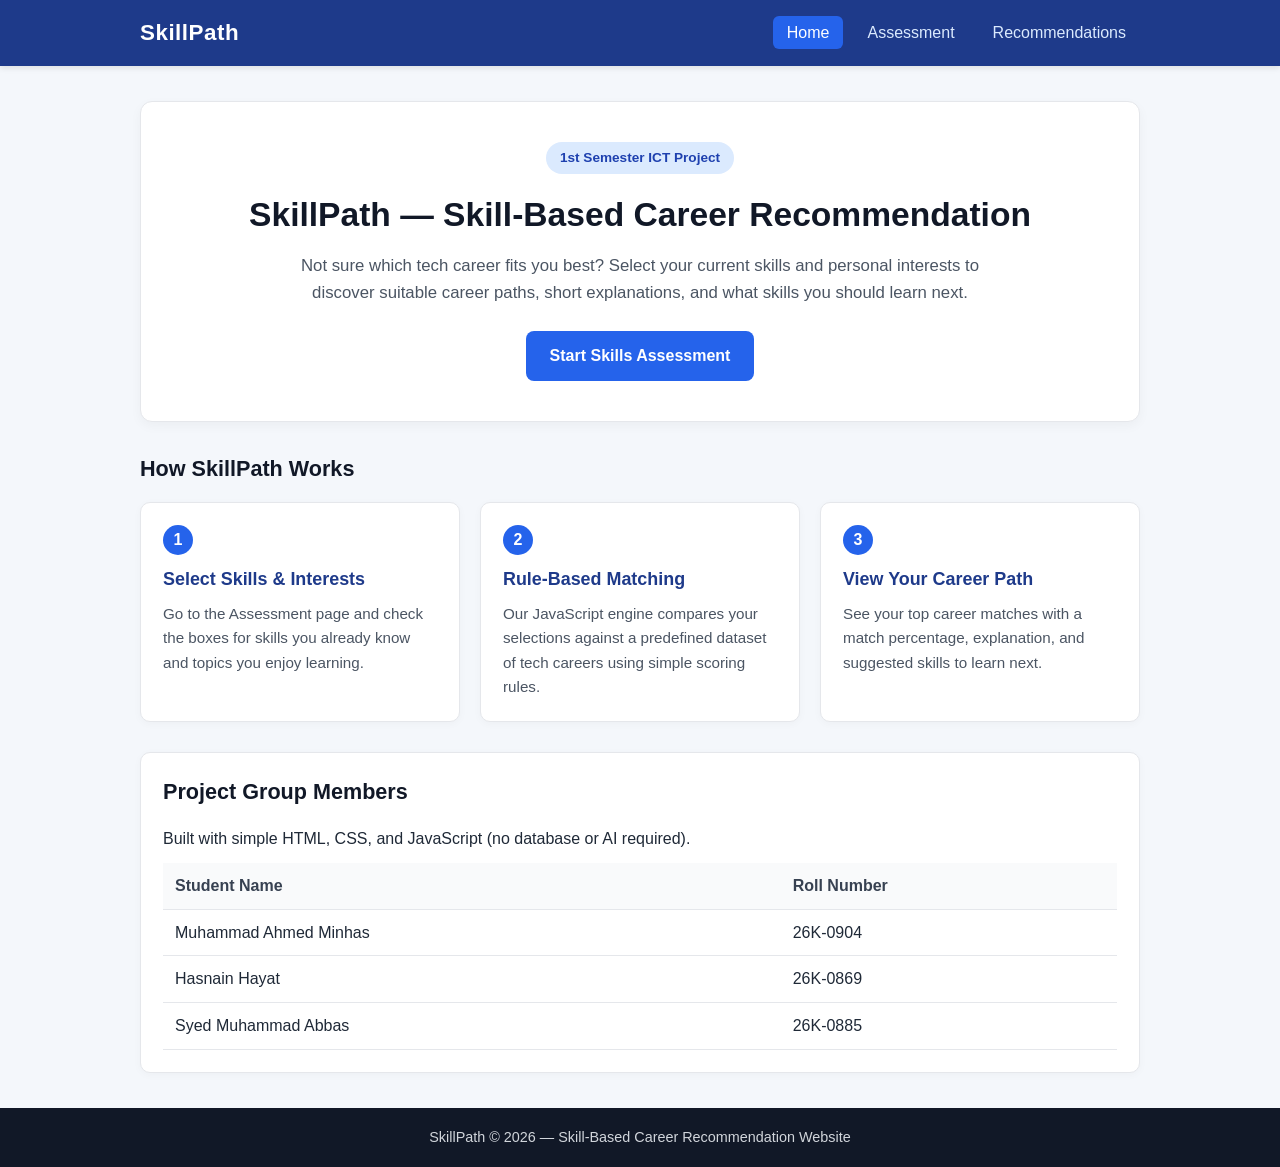
==== index.html @ 6cfad9fd "first commit" ====
<!DOCTYPE html>
<html lang="en">
<head>
  <meta charset="UTF-8" />
  <meta name="viewport" content="width=device-width, initial-scale=1.0" />
  <title>SkillPath — Home</title>
  <!-- Shared stylesheet for all 3 pages -->
  <link rel="stylesheet" href="style.css" />
</head>
<body>

  <!-- Top Navigation Bar -->
  <header class="navbar">
    <div class="container nav-content">
      <a href="index.html" class="logo">SkillPath</a>
      <ul class="nav-links">
        <li><a href="index.html" class="active">Home</a></li>
        <li><a href="assessment.html">Assessment</a></li>
        <li><a href="results.html">Recommendations</a></li>
      </ul>
    </div>
  </header>

  <!-- Main Page Content -->
  <main class="container">

    <!-- Welcome Hero Section -->
    <section class="hero">
      <span class="hero-badge">1st Semester ICT Project</span>
      <h1>SkillPath — Skill-Based Career Recommendation</h1>
      <p>
        Not sure which tech career fits you best? Select your current skills and
        personal interests to discover suitable career paths, short explanations,
        and what skills you should learn next.
      </p>
      <a href="assessment.html" class="btn btn-primary">Start Skills Assessment</a>
    </section>

    <!-- 3-Step Overview Section -->
    <h2 class="section-title">How SkillPath Works</h2>
    <section class="grid-3">
      <div class="card">
        <span class="step-number">1</span>
        <h3>Select Skills &amp; Interests</h3>
        <p>
          Go to the Assessment page and check the boxes for skills you already
          know and topics you enjoy learning.
        </p>
      </div>

      <div class="card">
        <span class="step-number">2</span>
        <h3>Rule-Based Matching</h3>
        <p>
          Our JavaScript engine compares your selections against a predefined
          dataset of tech careers using simple scoring rules.
        </p>
      </div>

      <div class="card">
        <span class="step-number">3</span>
        <h3>View Your Career Path</h3>
        <p>
          See your top career matches with a match percentage, explanation, and
          suggested skills to learn next.
        </p>
      </div>
    </section>

    <!-- Group Members Table (from Project Proposal) -->
    <section class="team-card">
      <h2 class="section-title">Project Group Members</h2>
      <p>Built with simple HTML, CSS, and JavaScript (no database or AI required).</p>
      <table class="team-table">
        <thead>
          <tr>
            <th>Student Name</th>
            <th>Roll Number</th>
          </tr>
        </thead>
        <tbody>
          <tr>
            <td>Muhammad Ahmed Minhas</td>
            <td>26K-0904</td>
          </tr>
          <tr>
            <td>Hasnain Hayat</td>
            <td>26K-0869</td>
          </tr>
          <tr>
            <td>Syed Muhammad Abbas</td>
            <td>26K-0885</td>
          </tr>
        </tbody>
      </table>
    </section>

  </main>

  <!-- Footer -->
  <footer class="footer">
    <div class="container">
      <p>SkillPath &copy; 2026 — Skill-Based Career Recommendation Website</p>
    </div>
  </footer>

</body>
</html>
---- style.css ----
/*
  ============================================================
  SkillPath Stylesheet (style.css)
  ============================================================
  Simple, clean CSS shared across all 3 pages:
  - index.html (Home Page)
  - assessment.html (Skills & Interests Assessment)
  - results.html (Career Recommendations)
  ============================================================
*/

/* 1. Reset & Base Typography */
* {
  box-sizing: border-box;
  margin: 0;
  padding: 0;
}

body {
  font-family: "Segoe UI", Arial, sans-serif;
  background-color: #f4f7fb;
  color: #1f2937;
  line-height: 1.6;
  min-height: 100vh;
  display: flex;
  flex-direction: column;
}

/* Main centered container */
.container {
  width: 90%;
  max-width: 1000px;
  margin: 0 auto;
}

/* 2. Navigation Bar */
.navbar {
  background-color: #1e3a8a;
  color: #ffffff;
  padding: 15px 0;
  box-shadow: 0 2px 6px rgba(0, 0, 0, 0.1);
}

.nav-content {
  display: flex;
  justify-content: space-between;
  align-items: center;
  flex-wrap: wrap;
  gap: 12px;
}

.logo {
  font-size: 1.4rem;
  font-weight: 700;
  color: #ffffff;
  text-decoration: none;
  letter-spacing: 0.5px;
}

.nav-links {
  list-style: none;
  display: flex;
  gap: 10px;
}

.nav-links a {
  color: #dbeafe;
  text-decoration: none;
  padding: 8px 14px;
  border-radius: 6px;
  font-weight: 500;
  transition: background-color 0.2s, color 0.2s;
}

.nav-links a:hover,
.nav-links a.active {
  background-color: #2563eb;
  color: #ffffff;
}

/* 3. Main Content Area */
main {
  flex: 1;
  padding: 35px 0;
}

/* 4. Reusable Card & Hero Sections */
.hero {
  background-color: #ffffff;
  border: 1px solid #e5e7eb;
  border-radius: 12px;
  padding: 40px 30px;
  text-align: center;
  box-shadow: 0 4px 12px rgba(0, 0, 0, 0.04);
  margin-bottom: 30px;
}

.hero-badge {
  display: inline-block;
  background-color: #dbeafe;
  color: #1e40af;
  font-size: 0.85rem;
  font-weight: 600;
  padding: 5px 14px;
  border-radius: 20px;
  margin-bottom: 14px;
}

.hero h1 {
  font-size: 2.1rem;
  color: #111827;
  margin-bottom: 12px;
}

.hero p {
  font-size: 1.05rem;
  color: #4b5563;
  max-width: 680px;
  margin: 0 auto 24px auto;
}

.page-header {
  margin-bottom: 24px;
}

.page-header h1 {
  font-size: 1.8rem;
  color: #111827;
  margin-bottom: 6px;
}

.page-header p {
  color: #4b5563;
}

/* 5. Buttons */
.btn {
  display: inline-block;
  padding: 12px 24px;
  border-radius: 8px;
  font-size: 1rem;
  font-weight: 600;
  text-decoration: none;
  border: none;
  cursor: pointer;
  transition: background-color 0.2s, transform 0.1s;
}

.btn:active {
  transform: scale(0.98);
}

.btn-primary {
  background-color: #2563eb;
  color: #ffffff;
}

.btn-primary:hover {
  background-color: #1d4ed8;
}

.btn-secondary {
  background-color: #e5e7eb;
  color: #1f2937;
}

.btn-secondary:hover {
  background-color: #d1d5db;
}

/* 6. Grid Layout for Info Cards & Career Cards */
.section-title {
  font-size: 1.35rem;
  color: #111827;
  margin-bottom: 16px;
}

.grid-3 {
  display: grid;
  grid-template-columns: repeat(3, 1fr);
  gap: 20px;
  margin-bottom: 30px;
}

.grid-2 {
  display: grid;
  grid-template-columns: repeat(2, 1fr);
  gap: 20px;
  margin-bottom: 24px;
}

.card {
  background-color: #ffffff;
  border: 1px solid #e5e7eb;
  border-radius: 10px;
  padding: 22px;
  box-shadow: 0 2px 8px rgba(0, 0, 0, 0.03);
}

.card h3 {
  font-size: 1.12rem;
  color: #1e3a8a;
  margin-bottom: 8px;
}

.card p {
  color: #4b5563;
  font-size: 0.95rem;
}

.step-number {
  display: inline-block;
  width: 30px;
  height: 30px;
  line-height: 30px;
  text-align: center;
  background-color: #2563eb;
  color: #ffffff;
  font-weight: 700;
  border-radius: 50%;
  margin-bottom: 10px;
}

/* Group Members Table on Home Page */
.team-card {
  background-color: #ffffff;
  border: 1px solid #e5e7eb;
  border-radius: 10px;
  padding: 22px;
  box-shadow: 0 2px 8px rgba(0, 0, 0, 0.03);
}

.team-table {
  width: 100%;
  border-collapse: collapse;
  margin-top: 12px;
}

.team-table th,
.team-table td {
  text-align: left;
  padding: 10px 12px;
  border-bottom: 1px solid #e5e7eb;
}

.team-table th {
  background-color: #f9fafb;
  color: #374151;
  font-weight: 600;
}

/* 7. Assessment Page (Checkboxes) */
.assessment-box {
  background-color: #ffffff;
  border: 1px solid #e5e7eb;
  border-radius: 10px;
  padding: 24px;
  margin-bottom: 22px;
  box-shadow: 0 2px 8px rgba(0, 0, 0, 0.03);
}

.assessment-box h2 {
  font-size: 1.25rem;
  color: #1e3a8a;
  margin-bottom: 6px;
}

.assessment-hint {
  font-size: 0.92rem;
  color: #6b7280;
  margin-bottom: 16px;
}

.checkbox-grid {
  display: grid;
  grid-template-columns: repeat(3, 1fr);
  gap: 12px;
}

.checkbox-item {
  display: flex;
  align-items: center;
  gap: 10px;
  padding: 11px 14px;
  border: 1px solid #d1d5db;
  border-radius: 8px;
  background-color: #f9fafb;
  cursor: pointer;
  transition: border-color 0.2s, background-color 0.2s;
  font-size: 0.95rem;
}

.checkbox-item:hover {
  border-color: #2563eb;
  background-color: #eff6ff;
}

.checkbox-item input[type="checkbox"] {
  width: 17px;
  height: 17px;
  accent-color: #2563eb;
  cursor: pointer;
}

.form-actions {
  display: flex;
  gap: 12px;
  flex-wrap: wrap;
  align-items: center;
}

.error-message {
  display: none;
  background-color: #fee2e2;
  color: #991b1b;
  border: 1px solid #fecaca;
  padding: 12px 16px;
  border-radius: 8px;
  margin-bottom: 18px;
  font-weight: 500;
}

/* 8. Results Page (Career Cards & Badges) */
.summary-banner {
  background-color: #eff6ff;
  border: 1px solid #bfdbfe;
  border-radius: 10px;
  padding: 18px 22px;
  margin-bottom: 24px;
}

.summary-banner h3 {
  color: #1e3a8a;
  margin-bottom: 8px;
  font-size: 1.05rem;
}

.summary-tags {
  display: flex;
  flex-wrap: wrap;
  gap: 8px;
  margin-top: 8px;
}

.tag {
  display: inline-block;
  padding: 4px 10px;
  border-radius: 15px;
  font-size: 0.84rem;
  font-weight: 500;
}

.tag-skill {
  background-color: #dbeafe;
  color: #1e40af;
}

.tag-interest {
  background-color: #ccfbf1;
  color: #0f766e;
}

.tag-next {
  background-color: #fef3c7;
  color: #92400e;
}

.career-card {
  background-color: #ffffff;
  border: 1px solid #e5e7eb;
  border-left: 5px solid #2563eb;
  border-radius: 10px;
  padding: 22px;
  margin-bottom: 18px;
  box-shadow: 0 2px 8px rgba(0, 0, 0, 0.04);
}

.career-card-top {
  display: flex;
  justify-content: space-between;
  align-items: flex-start;
  gap: 12px;
  flex-wrap: wrap;
  margin-bottom: 10px;
}

.career-category {
  font-size: 0.82rem;
  font-weight: 600;
  color: #6b7280;
  text-transform: uppercase;
  letter-spacing: 0.5px;
}

.career-title {
  font-size: 1.3rem;
  color: #111827;
  margin-top: 2px;
}

.match-badge {
  background-color: #d1fae5;
  color: #065f46;
  font-weight: 700;
  padding: 6px 14px;
  border-radius: 20px;
  font-size: 0.9rem;
}

.career-desc {
  color: #374151;
  margin-bottom: 14px;
}

.career-detail-row {
  margin-top: 10px;
  font-size: 0.92rem;
}

.career-detail-label {
  font-weight: 600;
  color: #1f2937;
  display: block;
  margin-bottom: 5px;
}

/* 9. Footer */
.footer {
  background-color: #111827;
  color: #d1d5db;
  text-align: center;
  padding: 18px 0;
  font-size: 0.9rem;
  margin-top: auto;
}

/* 10. Responsive Adjustments for Smaller Screens */
@media (max-width: 768px) {
  .grid-3,
  .grid-2,
  .checkbox-grid {
    grid-template-columns: 1fr;
  }

  .hero h1 {
    font-size: 1.65rem;
  }
}
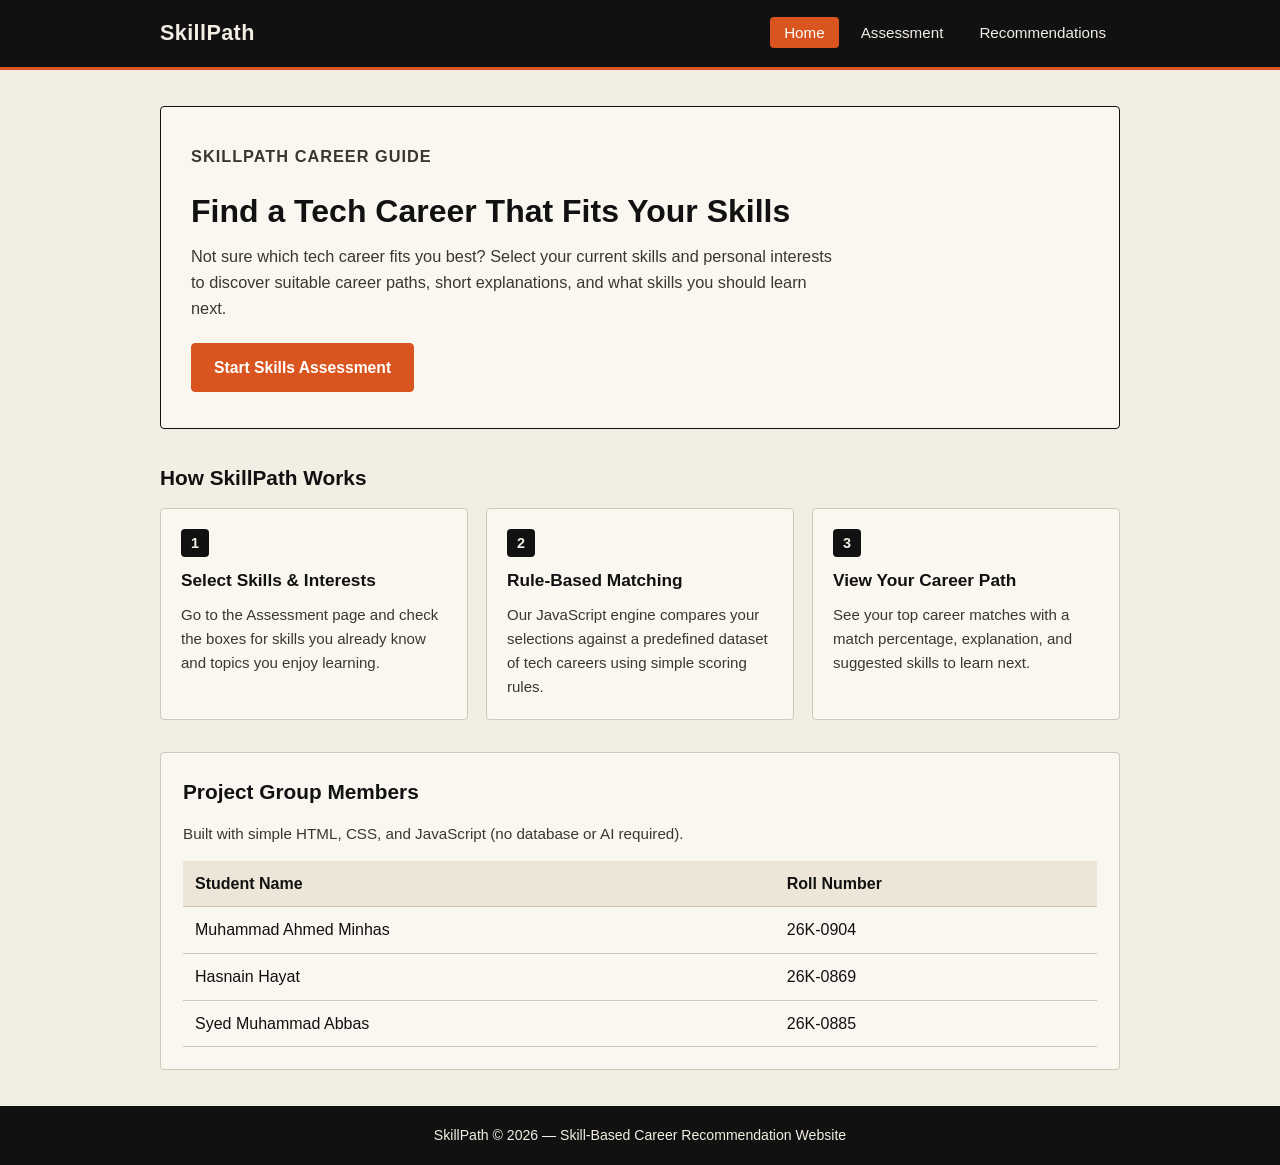
==== commit 6c17591c: "styling updated1" ====
--- a/index.html
+++ b/index.html
@@ -26,8 +26,8 @@
 
     <!-- Welcome Hero Section -->
     <section class="hero">
-      <span class="hero-badge">1st Semester ICT Project</span>
-      <h1>SkillPath — Skill-Based Career Recommendation</h1>
+      <p class="hero-kicker">SkillPath Career Guide</p>
+      <h1>Find a Tech Career That Fits Your Skills</h1>
       <p>
         Not sure which tech career fits you best? Select your current skills and
         personal interests to discover suitable career paths, short explanations,
--- a/style.css
+++ b/style.css
@@ -2,7 +2,12 @@
   ============================================================
   SkillPath Stylesheet (style.css)
   ============================================================
-  Simple, clean CSS shared across all 3 pages:
+  Color Theme:
+  - Background: #F3EEE3 (Warm Cream)
+  - Primary Ink: #111111 (Black)
+  - Accent:      #D9541E (Burnt Orange)
+
+  Shared across all 3 pages:
   - index.html (Home Page)
   - assessment.html (Skills & Interests Assessment)
   - results.html (Career Recommendations)
@@ -18,8 +23,8 @@
 
 body {
   font-family: "Segoe UI", Arial, sans-serif;
-  background-color: #f4f7fb;
-  color: #1f2937;
+  background-color: #F3EEE3;
+  color: #111111;
   line-height: 1.6;
   min-height: 100vh;
   display: flex;
@@ -29,16 +34,16 @@
 /* Main centered container */
 .container {
   width: 90%;
-  max-width: 1000px;
+  max-width: 960px;
   margin: 0 auto;
 }
 
 /* 2. Navigation Bar */
 .navbar {
-  background-color: #1e3a8a;
-  color: #ffffff;
-  padding: 15px 0;
-  box-shadow: 0 2px 6px rgba(0, 0, 0, 0.1);
+  background-color: #111111;
+  color: #F3EEE3;
+  padding: 16px 0;
+  border-bottom: 3px solid #D9541E;
 }
 
 .nav-content {
@@ -50,255 +55,250 @@
 }
 
 .logo {
-  font-size: 1.4rem;
+  font-size: 1.35rem;
   font-weight: 700;
-  color: #ffffff;
+  color: #F3EEE3;
   text-decoration: none;
-  letter-spacing: 0.5px;
+  letter-spacing: 0.4px;
 }
 
 .nav-links {
   list-style: none;
   display: flex;
-  gap: 10px;
+  gap: 8px;
 }
 
 .nav-links a {
-  color: #dbeafe;
+  color: #F3EEE3;
   text-decoration: none;
-  padding: 8px 14px;
-  border-radius: 6px;
+  padding: 7px 14px;
+  border-radius: 4px;
   font-weight: 500;
-  transition: background-color 0.2s, color 0.2s;
-}
-
-.nav-links a:hover,
+  font-size: 0.95rem;
+}
+
+.nav-links a:hover {
+  background-color: #2A2A2A;
+}
+
 .nav-links a.active {
-  background-color: #2563eb;
-  color: #ffffff;
+  background-color: #D9541E;
+  color: #FFFFFF;
 }
 
 /* 3. Main Content Area */
 main {
   flex: 1;
-  padding: 35px 0;
-}
-
-/* 4. Reusable Card & Hero Sections */
+  padding: 36px 0;
+}
+
+/* 4. Hero & Page Headers */
 .hero {
-  background-color: #ffffff;
-  border: 1px solid #e5e7eb;
-  border-radius: 12px;
-  padding: 40px 30px;
-  text-align: center;
-  box-shadow: 0 4px 12px rgba(0, 0, 0, 0.04);
-  margin-bottom: 30px;
-}
-
-.hero-badge {
-  display: inline-block;
-  background-color: #dbeafe;
-  color: #1e40af;
+  background-color: #FAF7F0;
+  border: 1px solid #111111;
+  border-radius: 4px;
+  padding: 36px 30px;
+  margin-bottom: 32px;
+}
+
+.hero-kicker {
   font-size: 0.85rem;
-  font-weight: 600;
-  padding: 5px 14px;
-  border-radius: 20px;
-  margin-bottom: 14px;
+  font-weight: 700;
+  text-transform: uppercase;
+  letter-spacing: 1px;
+  color: #D9541E;
+  margin-bottom: 8px;
 }
 
 .hero h1 {
-  font-size: 2.1rem;
-  color: #111827;
+  font-size: 2rem;
+  color: #111111;
   margin-bottom: 12px;
+  line-height: 1.25;
 }
 
 .hero p {
-  font-size: 1.05rem;
-  color: #4b5563;
-  max-width: 680px;
-  margin: 0 auto 24px auto;
+  font-size: 1.02rem;
+  color: #3A3732;
+  max-width: 650px;
+  margin-bottom: 22px;
 }
 
 .page-header {
   margin-bottom: 24px;
+  padding-bottom: 14px;
+  border-bottom: 1px solid #CFC8B8;
 }
 
 .page-header h1 {
-  font-size: 1.8rem;
-  color: #111827;
+  font-size: 1.75rem;
+  color: #111111;
   margin-bottom: 6px;
 }
 
 .page-header p {
-  color: #4b5563;
+  color: #3A3732;
 }
 
 /* 5. Buttons */
 .btn {
   display: inline-block;
-  padding: 12px 24px;
-  border-radius: 8px;
-  font-size: 1rem;
+  padding: 11px 22px;
+  border-radius: 4px;
+  font-size: 0.98rem;
   font-weight: 600;
   text-decoration: none;
-  border: none;
   cursor: pointer;
-  transition: background-color 0.2s, transform 0.1s;
-}
-
-.btn:active {
-  transform: scale(0.98);
+  border: 1px solid transparent;
 }
 
 .btn-primary {
-  background-color: #2563eb;
-  color: #ffffff;
+  background-color: #D9541E;
+  color: #FFFFFF;
+  border-color: #D9541E;
 }
 
 .btn-primary:hover {
-  background-color: #1d4ed8;
+  background-color: #B84315;
+  border-color: #B84315;
 }
 
 .btn-secondary {
-  background-color: #e5e7eb;
-  color: #1f2937;
+  background-color: transparent;
+  color: #111111;
+  border-color: #111111;
 }
 
 .btn-secondary:hover {
-  background-color: #d1d5db;
-}
-
-/* 6. Grid Layout for Info Cards & Career Cards */
+  background-color: #E7E0D1;
+}
+
+/* 6. Grid & Simple Cards */
 .section-title {
-  font-size: 1.35rem;
-  color: #111827;
-  margin-bottom: 16px;
+  font-size: 1.3rem;
+  color: #111111;
+  margin-bottom: 14px;
 }
 
 .grid-3 {
   display: grid;
   grid-template-columns: repeat(3, 1fr);
-  gap: 20px;
-  margin-bottom: 30px;
-}
-
-.grid-2 {
-  display: grid;
-  grid-template-columns: repeat(2, 1fr);
-  gap: 20px;
-  margin-bottom: 24px;
+  gap: 18px;
+  margin-bottom: 32px;
 }
 
 .card {
-  background-color: #ffffff;
-  border: 1px solid #e5e7eb;
-  border-radius: 10px;
-  padding: 22px;
-  box-shadow: 0 2px 8px rgba(0, 0, 0, 0.03);
+  background-color: #FAF7F0;
+  border: 1px solid #CFC8B8;
+  border-radius: 4px;
+  padding: 20px;
 }
 
 .card h3 {
-  font-size: 1.12rem;
-  color: #1e3a8a;
+  font-size: 1.08rem;
+  color: #111111;
   margin-bottom: 8px;
 }
 
 .card p {
-  color: #4b5563;
-  font-size: 0.95rem;
+  color: #3A3732;
+  font-size: 0.94rem;
 }
 
 .step-number {
   display: inline-block;
-  width: 30px;
-  height: 30px;
-  line-height: 30px;
+  width: 28px;
+  height: 28px;
+  line-height: 28px;
   text-align: center;
-  background-color: #2563eb;
-  color: #ffffff;
+  background-color: #111111;
+  color: #F3EEE3;
   font-weight: 700;
-  border-radius: 50%;
+  font-size: 0.9rem;
+  border-radius: 4px;
   margin-bottom: 10px;
 }
 
 /* Group Members Table on Home Page */
 .team-card {
-  background-color: #ffffff;
-  border: 1px solid #e5e7eb;
-  border-radius: 10px;
+  background-color: #FAF7F0;
+  border: 1px solid #CFC8B8;
+  border-radius: 4px;
   padding: 22px;
-  box-shadow: 0 2px 8px rgba(0, 0, 0, 0.03);
+}
+
+.team-card p {
+  color: #3A3732;
+  font-size: 0.95rem;
 }
 
 .team-table {
   width: 100%;
   border-collapse: collapse;
-  margin-top: 12px;
+  margin-top: 14px;
 }
 
 .team-table th,
 .team-table td {
   text-align: left;
   padding: 10px 12px;
-  border-bottom: 1px solid #e5e7eb;
+  border-bottom: 1px solid #CFC8B8;
 }
 
 .team-table th {
-  background-color: #f9fafb;
-  color: #374151;
+  background-color: #EDE6D8;
+  color: #111111;
   font-weight: 600;
 }
 
 /* 7. Assessment Page (Checkboxes) */
 .assessment-box {
-  background-color: #ffffff;
-  border: 1px solid #e5e7eb;
-  border-radius: 10px;
-  padding: 24px;
-  margin-bottom: 22px;
-  box-shadow: 0 2px 8px rgba(0, 0, 0, 0.03);
+  background-color: #FAF7F0;
+  border: 1px solid #CFC8B8;
+  border-radius: 4px;
+  padding: 22px;
+  margin-bottom: 20px;
 }
 
 .assessment-box h2 {
-  font-size: 1.25rem;
-  color: #1e3a8a;
-  margin-bottom: 6px;
+  font-size: 1.2rem;
+  color: #111111;
+  margin-bottom: 4px;
 }
 
 .assessment-hint {
   font-size: 0.92rem;
-  color: #6b7280;
+  color: #4A463F;
   margin-bottom: 16px;
 }
 
 .checkbox-grid {
   display: grid;
   grid-template-columns: repeat(3, 1fr);
-  gap: 12px;
+  gap: 10px;
 }
 
 .checkbox-item {
   display: flex;
   align-items: center;
   gap: 10px;
-  padding: 11px 14px;
-  border: 1px solid #d1d5db;
-  border-radius: 8px;
-  background-color: #f9fafb;
+  padding: 10px 12px;
+  border: 1px solid #CFC8B8;
+  border-radius: 4px;
+  background-color: #F3EEE3;
   cursor: pointer;
-  transition: border-color 0.2s, background-color 0.2s;
-  font-size: 0.95rem;
+  font-size: 0.94rem;
 }
 
 .checkbox-item:hover {
-  border-color: #2563eb;
-  background-color: #eff6ff;
+  border-color: #D9541E;
+  background-color: #FFFFFF;
 }
 
 .checkbox-item input[type="checkbox"] {
-  width: 17px;
-  height: 17px;
-  accent-color: #2563eb;
+  width: 16px;
+  height: 16px;
+  accent-color: #D9541E;
   cursor: pointer;
 }
 
@@ -307,30 +307,31 @@
   gap: 12px;
   flex-wrap: wrap;
   align-items: center;
+  margin-top: 8px;
 }
 
 .error-message {
   display: none;
-  background-color: #fee2e2;
-  color: #991b1b;
-  border: 1px solid #fecaca;
+  background-color: #FDECE4;
+  color: #9E3810;
+  border: 1px solid #D9541E;
   padding: 12px 16px;
-  border-radius: 8px;
+  border-radius: 4px;
   margin-bottom: 18px;
   font-weight: 500;
 }
 
-/* 8. Results Page (Career Cards & Badges) */
+/* 8. Results Page (Career Cards & Tags) */
 .summary-banner {
-  background-color: #eff6ff;
-  border: 1px solid #bfdbfe;
-  border-radius: 10px;
+  background-color: #FAF7F0;
+  border: 1px solid #111111;
+  border-radius: 4px;
   padding: 18px 22px;
   margin-bottom: 24px;
 }
 
 .summary-banner h3 {
-  color: #1e3a8a;
+  color: #111111;
   margin-bottom: 8px;
   font-size: 1.05rem;
 }
@@ -339,40 +340,41 @@
   display: flex;
   flex-wrap: wrap;
   gap: 8px;
-  margin-top: 8px;
+  margin-top: 6px;
 }
 
 .tag {
   display: inline-block;
   padding: 4px 10px;
-  border-radius: 15px;
+  border-radius: 4px;
   font-size: 0.84rem;
   font-weight: 500;
 }
 
 .tag-skill {
-  background-color: #dbeafe;
-  color: #1e40af;
+  background-color: #111111;
+  color: #F3EEE3;
 }
 
 .tag-interest {
-  background-color: #ccfbf1;
-  color: #0f766e;
+  background-color: #FDECE4;
+  color: #9E3810;
+  border: 1px solid #E8A88D;
 }
 
 .tag-next {
-  background-color: #fef3c7;
-  color: #92400e;
+  background-color: #F3EEE3;
+  color: #111111;
+  border: 1px solid #BFB7A6;
 }
 
 .career-card {
-  background-color: #ffffff;
-  border: 1px solid #e5e7eb;
-  border-left: 5px solid #2563eb;
-  border-radius: 10px;
+  background-color: #FAF7F0;
+  border: 1px solid #CFC8B8;
+  border-left: 5px solid #D9541E;
+  border-radius: 4px;
   padding: 22px;
   margin-bottom: 18px;
-  box-shadow: 0 2px 8px rgba(0, 0, 0, 0.04);
 }
 
 .career-card-top {
@@ -385,64 +387,63 @@
 }
 
 .career-category {
-  font-size: 0.82rem;
-  font-weight: 600;
-  color: #6b7280;
+  font-size: 0.8rem;
+  font-weight: 700;
+  color: #D9541E;
   text-transform: uppercase;
-  letter-spacing: 0.5px;
+  letter-spacing: 0.6px;
 }
 
 .career-title {
-  font-size: 1.3rem;
-  color: #111827;
+  font-size: 1.28rem;
+  color: #111111;
   margin-top: 2px;
 }
 
 .match-badge {
-  background-color: #d1fae5;
-  color: #065f46;
+  background-color: #D9541E;
+  color: #FFFFFF;
   font-weight: 700;
-  padding: 6px 14px;
-  border-radius: 20px;
-  font-size: 0.9rem;
+  padding: 5px 12px;
+  border-radius: 4px;
+  font-size: 0.88rem;
 }
 
 .career-desc {
-  color: #374151;
+  color: #3A3732;
   margin-bottom: 14px;
 }
 
 .career-detail-row {
-  margin-top: 10px;
+  margin-top: 12px;
   font-size: 0.92rem;
 }
 
 .career-detail-label {
   font-weight: 600;
-  color: #1f2937;
+  color: #111111;
   display: block;
   margin-bottom: 5px;
 }
 
 /* 9. Footer */
 .footer {
-  background-color: #111827;
-  color: #d1d5db;
+  background-color: #111111;
+  color: #F3EEE3;
   text-align: center;
   padding: 18px 0;
-  font-size: 0.9rem;
+  font-size: 0.88rem;
   margin-top: auto;
 }
 
 /* 10. Responsive Adjustments for Smaller Screens */
 @media (max-width: 768px) {
   .grid-3,
-  .grid-2,
   .checkbox-grid {
     grid-template-columns: 1fr;
   }
 
   .hero h1 {
-    font-size: 1.65rem;
+    font-size: 1.55rem;
   }
 }
